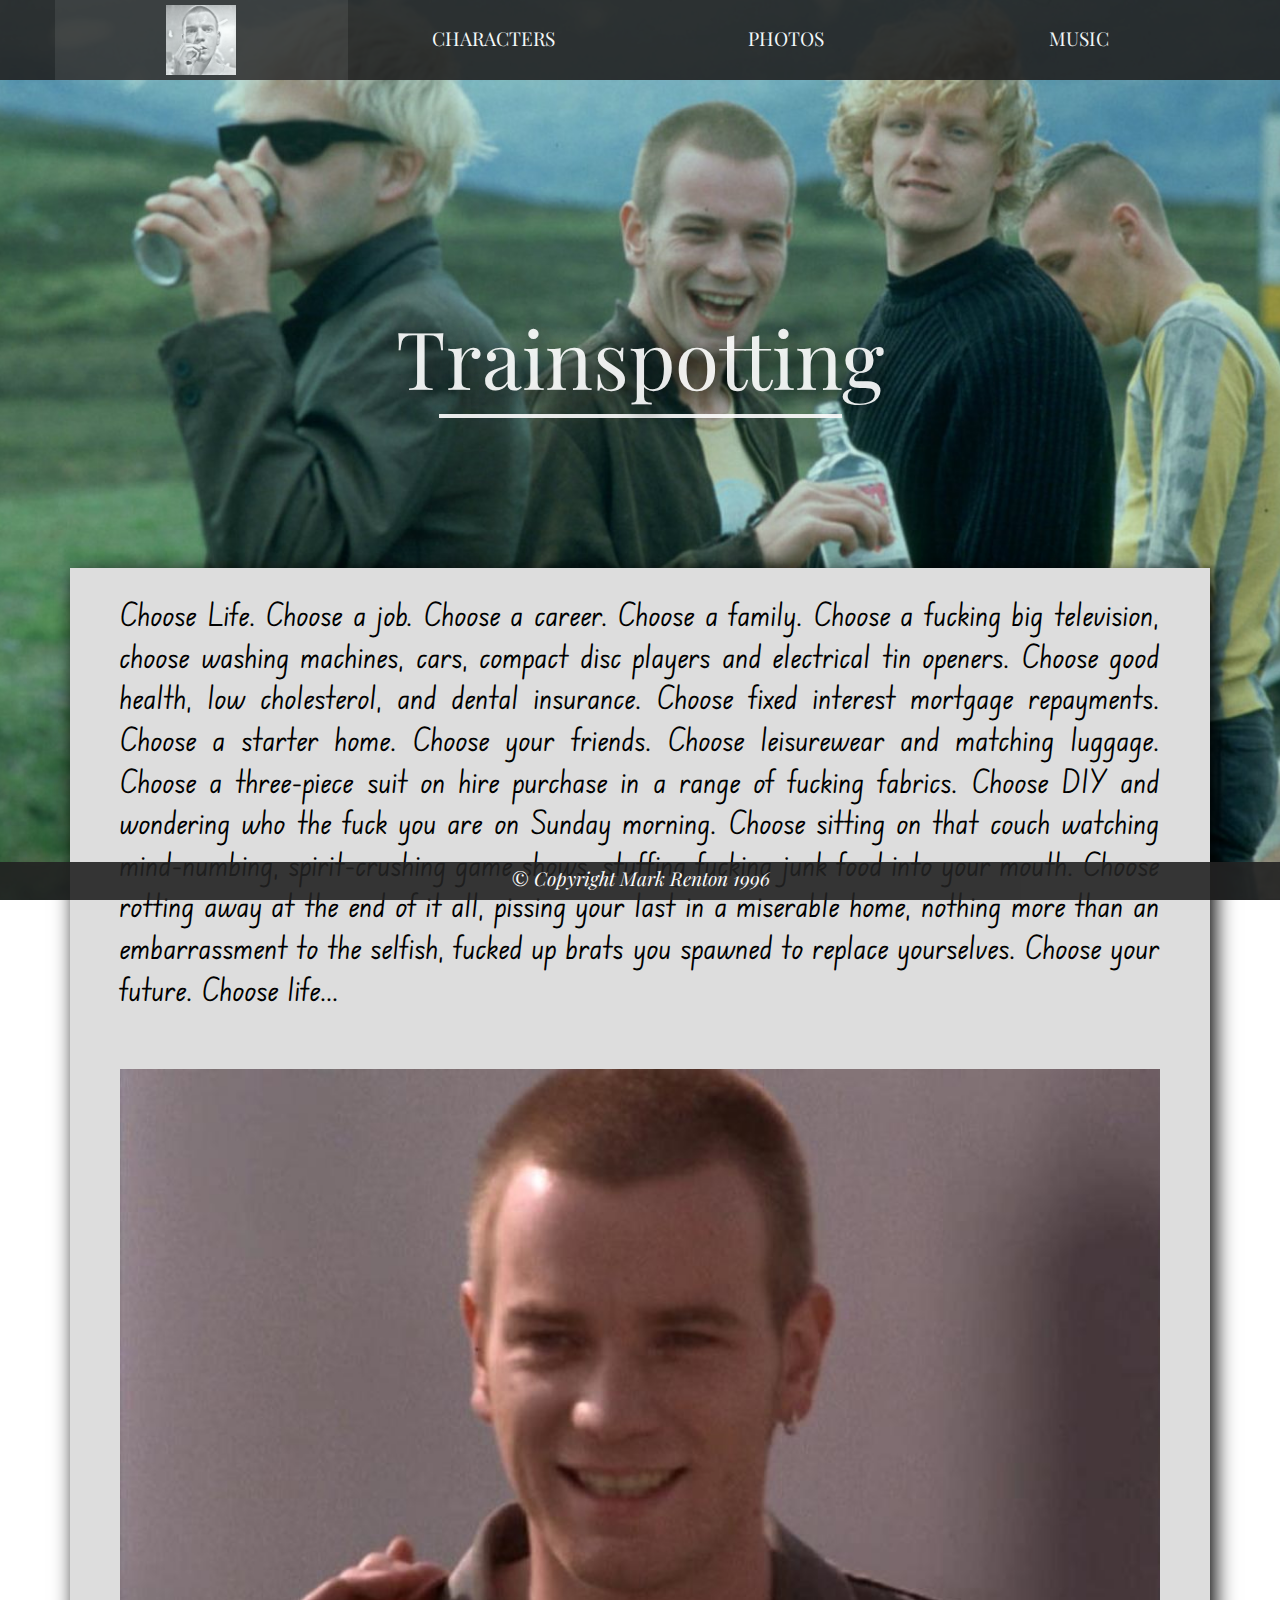
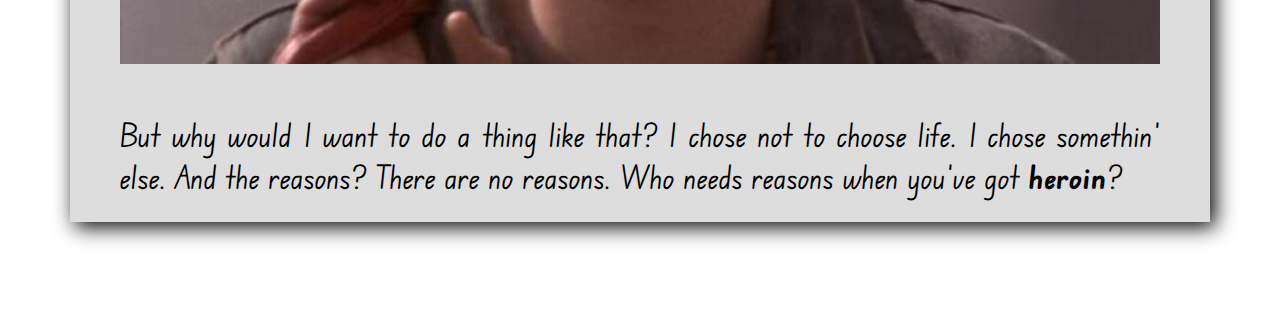
==== index.html @ f13a2b53 "tp" ====
<!doctype html>
<html lang="en">
	<head>
		<meta charset="utf-8">

		<title>Trainspotting</title>

		<link rel="stylesheet" href="css/bootstrap.min.css">
		<link rel="stylesheet" href="css/styles.css">

		<link href="https://fonts.googleapis.com/css2?family=Playfair+Display:ital,wght@0,400;0,500;0,600;0,700;0,800;0,900;1,400;1,500;1,600;1,700;1,800;1,900&display=swap" rel="stylesheet">
		<link href="https://fonts.googleapis.com/css2?family=Edu+NSW+ACT+Foundation:wght@400;500;600;700&display=swap" rel="stylesheet">

		<link rel="icon" href="data/images/icon.png">
	</head>
	<body>
		<header>
			<div class="container">
				<section class="row">
					<a href="index.html"><div id="logo" class="col-xs-3 active"><img src="data/images/logo.jpg" height="70px" width="70px" alt=""></div></a>
					<a href="characters.html"><div id="characters" class="col-xs-3">Characters</div></a>
					<a href="photos.html"><div id="photos" class="col-xs-3">Photos</div></a>
					<a href="music.html"><div id="music" class="col-xs-3">Music</div></a>
				</section>
			</div>
		</header>
		
		<div id="main-content" class="container">
			<div id="title" class="text-center">Trainspotting<hr></div>
			<div id="home-page-article">
				<p>Choose Life. Choose a job. Choose a career. Choose a family. Choose a fucking big television, choose washing machines, cars, compact disc players and electrical tin openers. Choose good health, low cholesterol, and dental insurance. Choose fixed interest mortgage repayments. Choose a starter home. Choose your friends. Choose leisurewear and matching luggage. Choose a three-piece suit on hire purchase in a range of fucking fabrics. Choose DIY and wondering who the fuck you are on Sunday morning. Choose sitting on that couch watching mind-numbing, spirit-crushing game shows, stuffing fucking junk food into your mouth. Choose rotting away at the end of it all, pissing your last in a miserable home, nothing more than an embarrassment to the selfish, fucked up brats you spawned to replace yourselves. Choose your future. Choose life...</p>
				<img src="data/images/home-page-article.jpg" width="100%" alt="">
				<p>But why would I want to do a thing like that? I chose not to choose life. I chose somethin' else. And the reasons? There are no reasons. Who needs reasons when you've got <b>heroin</b>?</p>
			</div>
		</div>
		
		<footer>
			<div class="text-center">
  				&copy; Copyright Mark Renton 1996
  			</div>
		</footer>


		<script src="js/jquery-2.1.4.min.js"></script>
		<script src="js/bootstrap.min.js"></script>
		<script src="js/ajax-utils.js"></script>
		<script src="js/script.js"></script>
	</body>
</html>
---- css/styles.css ----
body {
	font-family: 'Playfair Display', serif;
	color: #000;
	font-size: 16px;
	background-image: url('../data/images/bg.jpg');
	background-repeat: no-repeat;
	background-attachment: fixed;
	background-size: cover;
	background-position: center;
}


header {
	position: fixed;
	top: 0;
	width: 100%;
	height: 80px;
	background-color: #222;
	opacity: .9;
	z-index: 999;
}
header section.row div {
	padding: 25px 0;
	height: 80px;
	text-align: center;
}
header section.row div:hover {
	background-color: #444;
	cursor: pointer;
}
header a {
	vertical-align: middle;
	color: #fff;
	font-size: 1.5vw;
	text-transform: uppercase;
}
header section.row div#logo {
	padding: 5px 0 0 0;
}
header section.row div#logo:hover {
	background-color: #444;
}

header a:hover {
	color: #eee;
	text-decoration: none;
}
header .active {
	background-color: #333;
	color: #eee;
	text-decoration: none;
}


#title {
	color: #fff;
	opacity: .9;
	font-family: 'Playfair Display', serif;
	font-size: 5em;
	text-shadow: 5px 5px 20px #000;
	margin-top: 300px;
	margin-bottom: 150px;
}
#title hr {
	margin-top: 0px;
	width: 35%;
	border: 2px solid #fff;
}
#home-page-article {
	background-color: #ddd;
	margin-bottom: 100px;
	box-shadow: 5px 5px 20px #000;
}
#home-page-article p {
	font-family: 'Edu NSW ACT Foundation', cursive;
	padding: 25px 50px;
	text-align: justify;
	font-size: 2em;
	line-height: 1.3em;
}
#home-page-article img {
	padding: 25px 50px;
}

section.row#characters {
	box-sizing: border-box;
	margin-bottom: 100px;
}
section.row#characters div {
	text-align: center;
	padding: 20px;
	font-size: 2.5em;
	font-family: 'Edu NSW ACT Foundation', cursive;
	font-weight: bold;
}
section.row#characters div img {
	box-shadow: 5px 5px 20px #000;
	margin-bottom: 20px;
}
section.row#characters div p {
	color: #fff;
	opacity: .9;
	text-shadow: 5px 5px 20px #000;
	line-height: .6em;
}
section.row#characters div span {
	font-family: 'Playfair Display', serif;
	color: #ccc;
	font-weight: normal;
	font-size: .6em;
}

section.row#photos {
	margin-bottom: 100px;
}
section.row#photos div {
	text-align: center;
	margin-bottom: 80px;
}
section.row#photos div img {
	box-shadow: 3px 3px 10px #000;
}

section.row#music {
	margin-bottom: 100px;
}
section.row#music div {
	text-align: center;
	margin-bottom: 80px;
}
section.row#music div img {
	box-shadow: 3px 3px 10px #000;
}
section.row#music div audio {
	margin-top: 10px;
}
section.row#music div p {
	font-family: 'Edu NSW ACT Foundation', cursive;
	font-size: 2em;
	font-weight: bold;
	color: #fff;
	text-shadow: 5px 5px 20px #000;
	margin-bottom: 0;
}
section.row#music div p span {
	font-family: 'Playfair Display', serif;
	font-size: .6em;
	color: #ccc;
	font-weight: normal;
}

div#empty {
	background: url('../data/images/not-available.jpg') no-repeat;
	background-position: center;
	background-size: cover;
	width: 60%;
	min-height: 200px;
	margin: 0 20%;
	margin-bottom: 100px;
	text-align: center;
	font-size: 3em;
	color: #ddd;
	text-shadow: 5px 5px 10px #000;
	box-shadow: 5px 5px 20px #000;
	font-family: 'Edu NSW ACT Foundation', cursive;
}


footer {
	height: 2em;
	padding-top: .2em;
	background-color: #222;
	font-size: 1.2em;
	font-style: italic;
	color: #fff;
	opacity: .9;
	
	position: fixed;
	bottom: 0;
	right: 0;
	width: 100%;
}
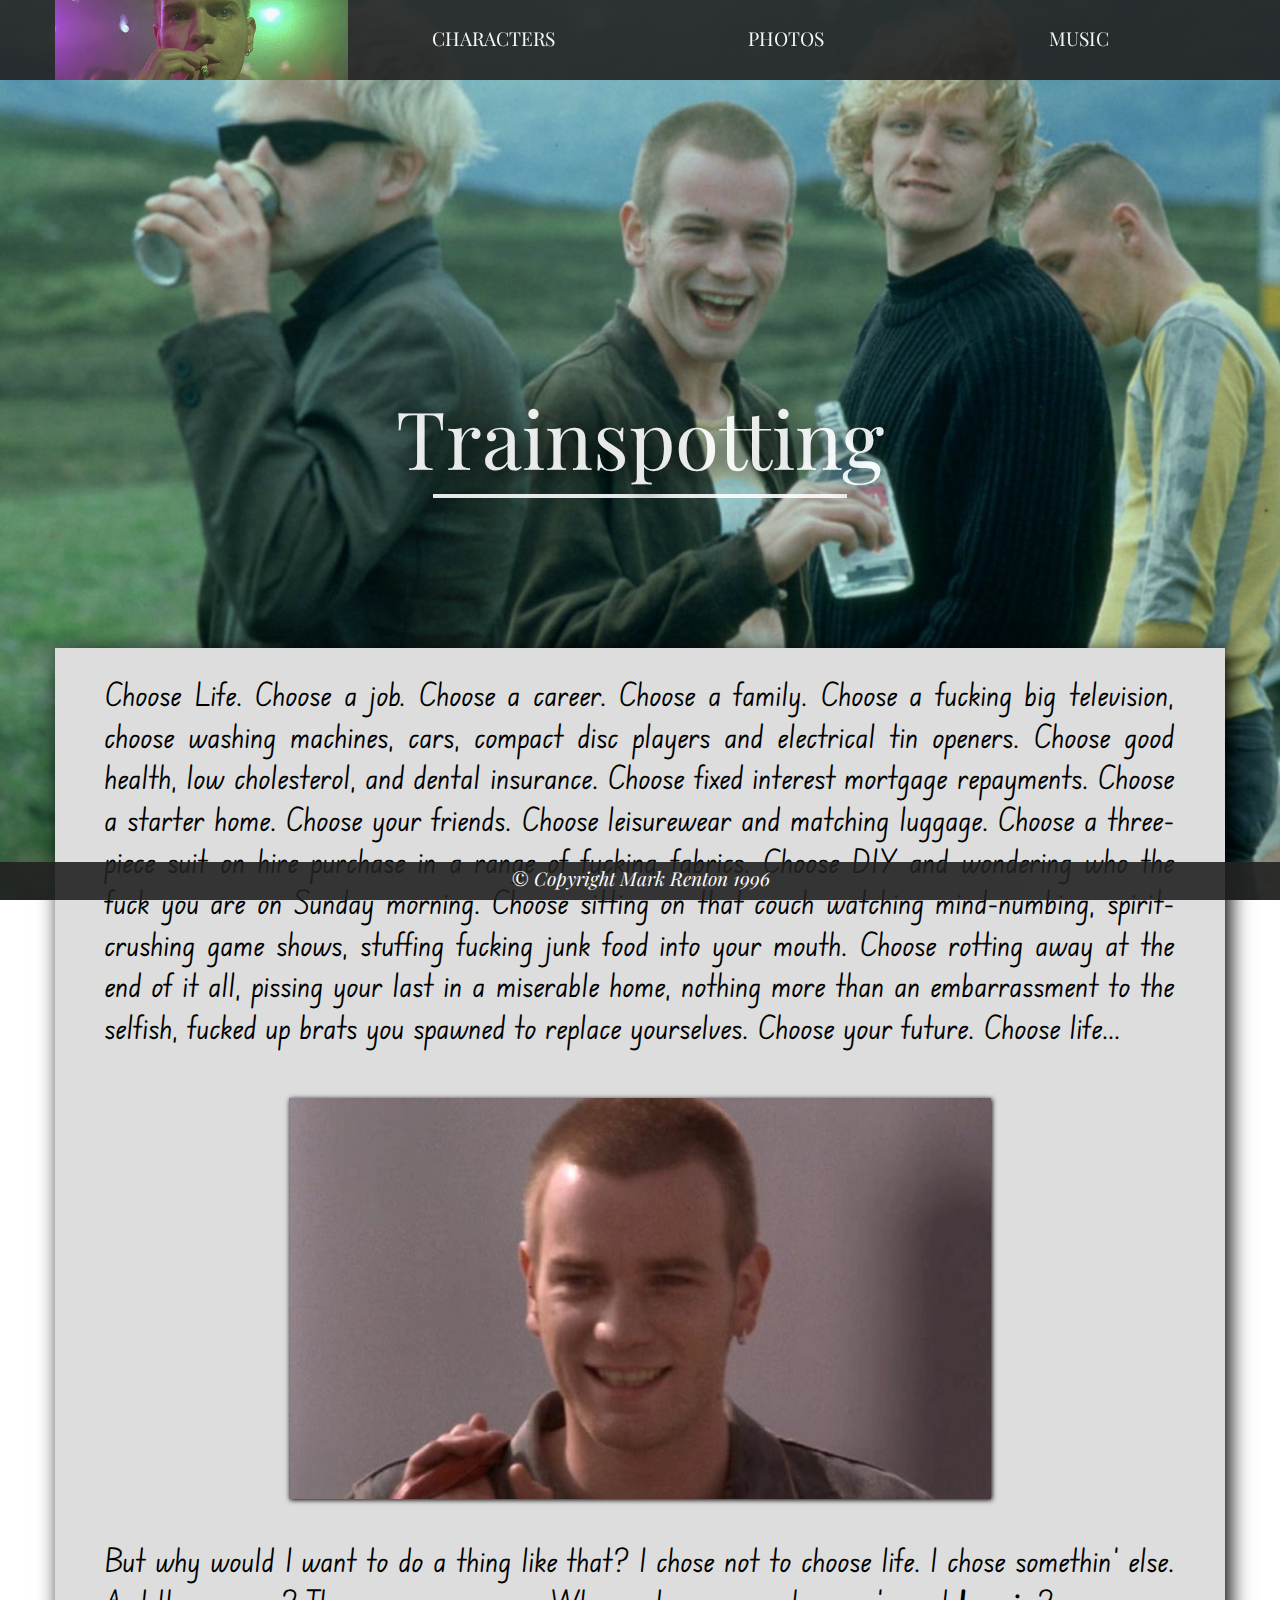
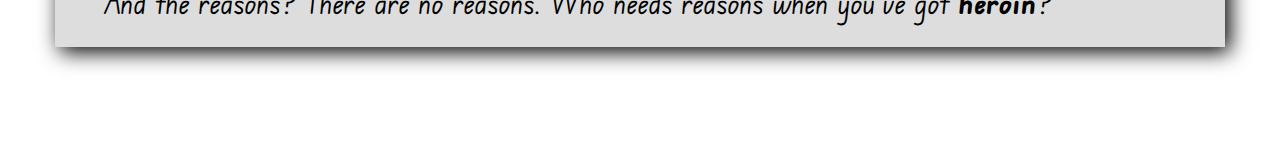
==== commit 79a4414f: "/" ====
--- a/index.html
+++ b/index.html
@@ -17,21 +17,16 @@
 		<header>
 			<div class="container">
 				<section class="row">
-					<a href="index.html"><div id="logo" class="col-xs-3 active"><img src="data/images/logo.jpg" height="70px" width="70px" alt=""></div></a>
-					<a href="characters.html"><div id="characters" class="col-xs-3">Characters</div></a>
-					<a href="photos.html"><div id="photos" class="col-xs-3">Photos</div></a>
-					<a href="music.html"><div id="music" class="col-xs-3">Music</div></a>
+					<a href="index.html"><div id="logo" class="col-xs-3"></div></a>
+					<a href="#" onclick="$dc.loadCharacters();"><div id="characters" class="col-xs-3">Characters</div></a>
+					<a href="#" onclick="$dc.loadPhotos();"><div id="photos" class="col-xs-3">Photos</div></a>
+					<a href="#" onclick="$dc.loadMusic();"><div id="music" class="col-xs-3">Music</div></a>
 				</section>
 			</div>
 		</header>
 		
 		<div id="main-content" class="container">
-			<div id="title" class="text-center">Trainspotting<hr></div>
-			<div id="home-page-article">
-				<p>Choose Life. Choose a job. Choose a career. Choose a family. Choose a fucking big television, choose washing machines, cars, compact disc players and electrical tin openers. Choose good health, low cholesterol, and dental insurance. Choose fixed interest mortgage repayments. Choose a starter home. Choose your friends. Choose leisurewear and matching luggage. Choose a three-piece suit on hire purchase in a range of fucking fabrics. Choose DIY and wondering who the fuck you are on Sunday morning. Choose sitting on that couch watching mind-numbing, spirit-crushing game shows, stuffing fucking junk food into your mouth. Choose rotting away at the end of it all, pissing your last in a miserable home, nothing more than an embarrassment to the selfish, fucked up brats you spawned to replace yourselves. Choose your future. Choose life...</p>
-				<img src="data/images/home-page-article.jpg" width="100%" alt="">
-				<p>But why would I want to do a thing like that? I chose not to choose life. I chose somethin' else. And the reasons? There are no reasons. Who needs reasons when you've got <b>heroin</b>?</p>
-			</div>
+			
 		</div>
 		
 		<footer>
--- a/css/styles.css
+++ b/css/styles.css
@@ -19,32 +19,43 @@
 	opacity: .9;
 	z-index: 999;
 }
+
+#main-content.container {
+	margin-top: 80px;
+	padding-right: 0;
+	padding-left: 0;
+}
+
+header section.row div#logo {
+	padding: 5px 0 0 0;
+	filter: grayscale(100%);
+	background: url('../data/images/logo.jpg') no-repeat;
+	background-size: 100%;
+	background-position: center;
+}
+header section.row div#logo:hover {
+	background-color: #444;
+	filter: grayscale(0%);
+}
+header section.row div#logo.active {
+	filter: grayscale(0%);
+}
+
+
 header section.row div {
 	padding: 25px 0;
 	height: 80px;
 	text-align: center;
+	color: #fff;
+	font-size: 1.5vw;
+	text-transform: uppercase;
 }
 header section.row div:hover {
 	background-color: #444;
 	cursor: pointer;
-}
-header a {
-	vertical-align: middle;
-	color: #fff;
-	font-size: 1.5vw;
-	text-transform: uppercase;
-}
-header section.row div#logo {
-	padding: 5px 0 0 0;
-}
-header section.row div#logo:hover {
-	background-color: #444;
+	color: #ddd;
 }
 
-header a:hover {
-	color: #eee;
-	text-decoration: none;
-}
 header .active {
 	background-color: #333;
 	color: #eee;
@@ -79,7 +90,9 @@
 	line-height: 1.3em;
 }
 #home-page-article img {
-	padding: 25px 50px;
+	width: 60%;
+	margin: 15px 20%;
+	box-shadow: 1px 1px 5px #000;
 }
 
 section.row#characters {
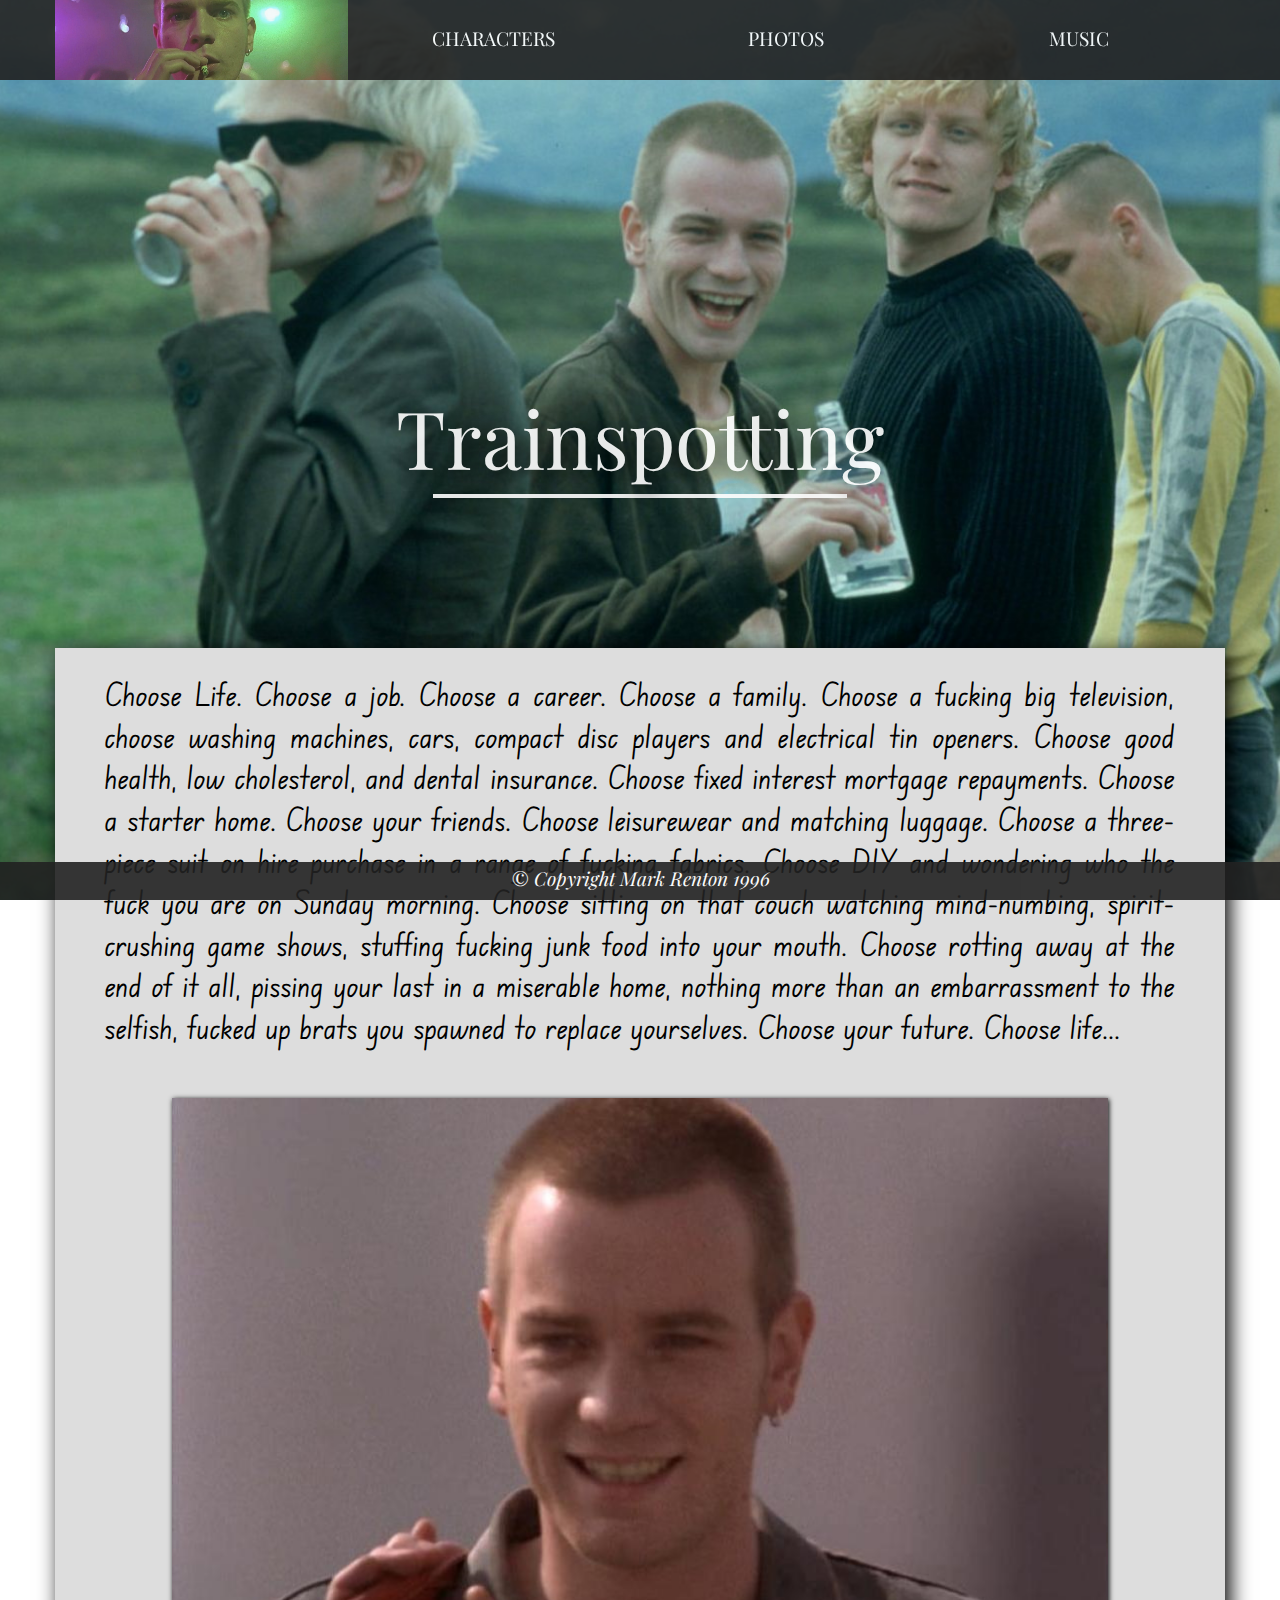
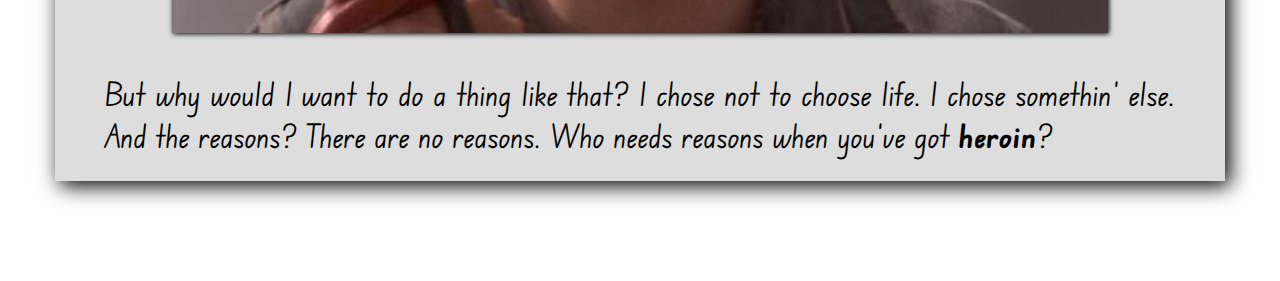
==== commit ee6d27cd: "/" ====
--- a/index.html
+++ b/index.html
@@ -17,7 +17,7 @@
 		<header>
 			<div class="container">
 				<section class="row">
-					<a href="index.html"><div id="logo" class="col-xs-3"></div></a>
+					<a href="#" onclick="$dc.loadHomePage();"><div id="logo" class="col-xs-3"></div></a>
 					<a href="#" onclick="$dc.loadCharacters();"><div id="characters" class="col-xs-3">Characters</div></a>
 					<a href="#" onclick="$dc.loadPhotos();"><div id="photos" class="col-xs-3">Photos</div></a>
 					<a href="#" onclick="$dc.loadMusic();"><div id="music" class="col-xs-3">Music</div></a>
@@ -35,7 +35,6 @@
   			</div>
 		</footer>
 
-
 		<script src="js/jquery-2.1.4.min.js"></script>
 		<script src="js/bootstrap.min.js"></script>
 		<script src="js/ajax-utils.js"></script>
--- a/css/styles.css
+++ b/css/styles.css
@@ -55,7 +55,6 @@
 	cursor: pointer;
 	color: #ddd;
 }
-
 header .active {
 	background-color: #333;
 	color: #eee;
@@ -77,21 +76,22 @@
 	width: 35%;
 	border: 2px solid #fff;
 }
-#home-page-article {
+
+.article {
 	background-color: #ddd;
 	margin-bottom: 100px;
 	box-shadow: 5px 5px 20px #000;
 }
-#home-page-article p {
+.article p {
 	font-family: 'Edu NSW ACT Foundation', cursive;
 	padding: 25px 50px;
 	text-align: justify;
 	font-size: 2em;
 	line-height: 1.3em;
 }
-#home-page-article img {
-	width: 60%;
-	margin: 15px 20%;
+.article img {
+	width: 80%;
+	margin: 15px 10%;
 	box-shadow: 1px 1px 5px #000;
 }
 
@@ -107,13 +107,13 @@
 	font-weight: bold;
 }
 section.row#characters div img {
-	box-shadow: 5px 5px 20px #000;
+	box-shadow: 1px 1px 5px #000;
 	margin-bottom: 20px;
 }
 section.row#characters div p {
 	color: #fff;
 	opacity: .9;
-	text-shadow: 5px 5px 20px #000;
+	text-shadow: 1px 1px 5px #000;
 	line-height: .6em;
 }
 section.row#characters div span {
@@ -122,13 +122,49 @@
 	font-weight: normal;
 	font-size: .6em;
 }
+section.row#characters div a:hover {
+	text-decoration: none;
+}
+section.row#characters div a:hover img {
+	box-shadow: 1px 1px 20px #000;
+}
+section.row#characters div a:hover p {
+	text-shadow: 1px 1px 20px #000;
+}
+
+h2 {
+	margin-top: 50px;
+	font-size: 3em;
+	text-shadow: 5px 5px 20px #000;
+	color: #ccc;
+	font-weight: normal;
+}
+h2 hr {
+	margin-top: 10px;
+	border: 1px solid #fff;
+}
+
+div#character-page-article-photo {
+	float: left;
+	width: 300px;
+}
+div#character-page-article-photo img {
+	width: 100%;
+	margin: 15px;
+}
+p#character-description {
+	margin-top: 50px;
+	min-height: 330px;
+	margin-left: 315px;
+}
+
 
 section.row#photos {
 	margin-bottom: 100px;
 }
 section.row#photos div {
-	text-align: center;
-	margin-bottom: 80px;
+	padding: 15px 15px 30px;
+	text-align: center;
 }
 section.row#photos div img {
 	box-shadow: 3px 3px 10px #000;
@@ -141,11 +177,8 @@
 	text-align: center;
 	margin-bottom: 80px;
 }
-section.row#music div img {
-	box-shadow: 3px 3px 10px #000;
-}
-section.row#music div audio {
-	margin-top: 10px;
+section.row#music iframe {
+	box-shadow: 1px 1px 20px #000;
 }
 section.row#music div p {
 	font-family: 'Edu NSW ACT Foundation', cursive;
@@ -192,4 +225,43 @@
 	bottom: 0;
 	right: 0;
 	width: 100%;
+}
+
+
+
+@media (min-width: 1200px) {
+	.col-md-4 img, .col-md-4 iframe {
+		width: 370px;
+	}
+	.col-md-4 iframe {
+		height: 208px;
+	}
+}
+@media (min-width: 992px) and (max-width: 1199px) {
+	.col-md-4 img, .col-md-4 iframe {
+		width: 300px;
+	}
+	.col-md-4 iframe {
+		height: 170px;
+	}
+}
+@media (min-width: 768px) and (max-width: 991px) {
+	.col-sm-6 img, .col-sm-6 iframe {
+		width: 360px;
+	}
+	.col-sm-6 iframe {
+		height: 202px;
+	}
+}
+@media (max-width: 767px) {
+	.container {
+		width: 90%;
+	}
+	.col-xs-12 img {
+		width: 100%;
+	}
+	.col-xs-12 iframe {
+		width: 80%;
+		min-height: 240px;
+	}
 }